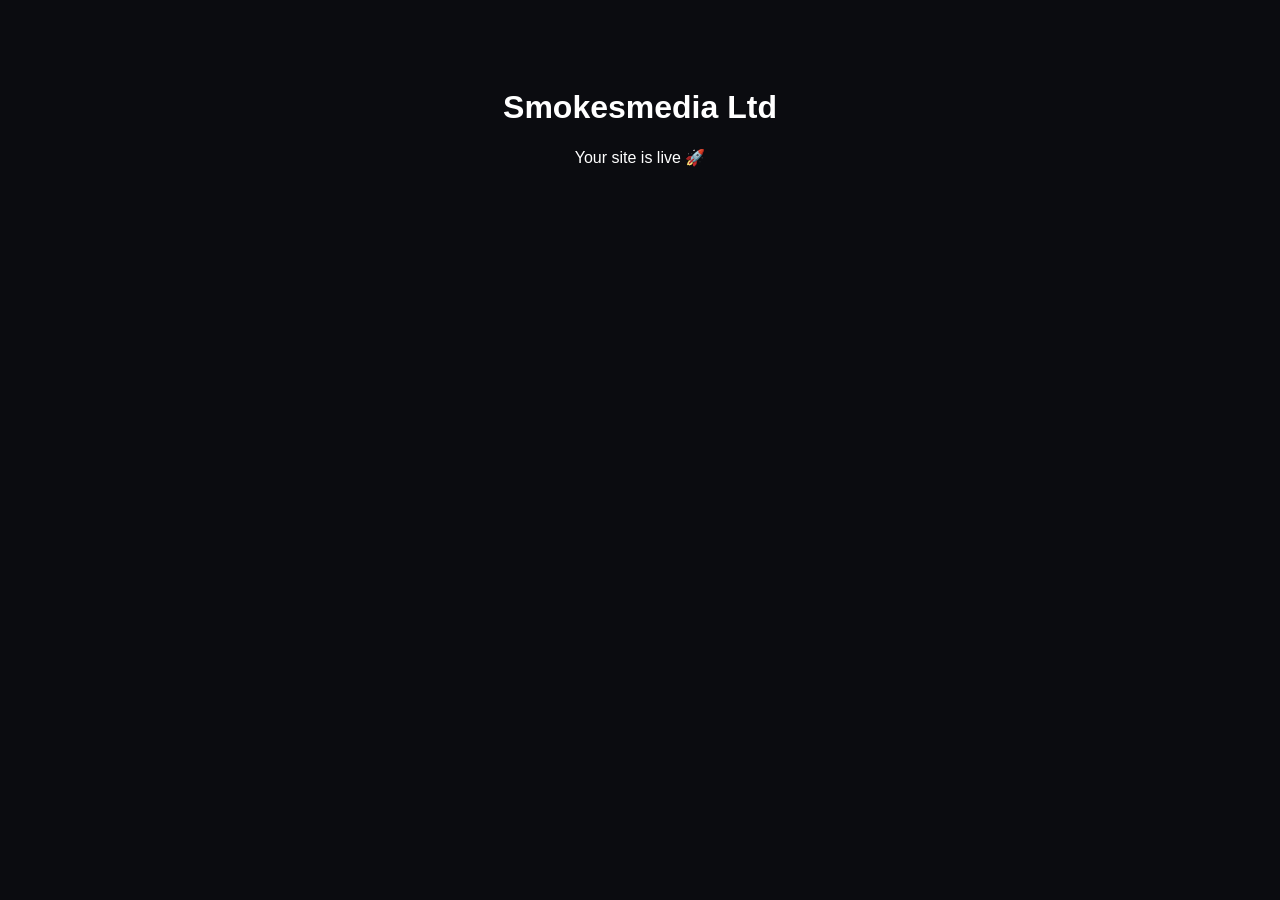
==== index.html @ ac662ad2 "Create index.html" ====
<!doctype html>
<html>
<head>
  <meta charset="utf-8">
  <title>Smokesmedia Ltd</title>
</head>

<body style="background:#0b0c10;color:white;font-family:Arial;text-align:center;padding:60px">

<h1>Smokesmedia Ltd</h1>
<p>Your site is live 🚀</p>

</body>
</html>
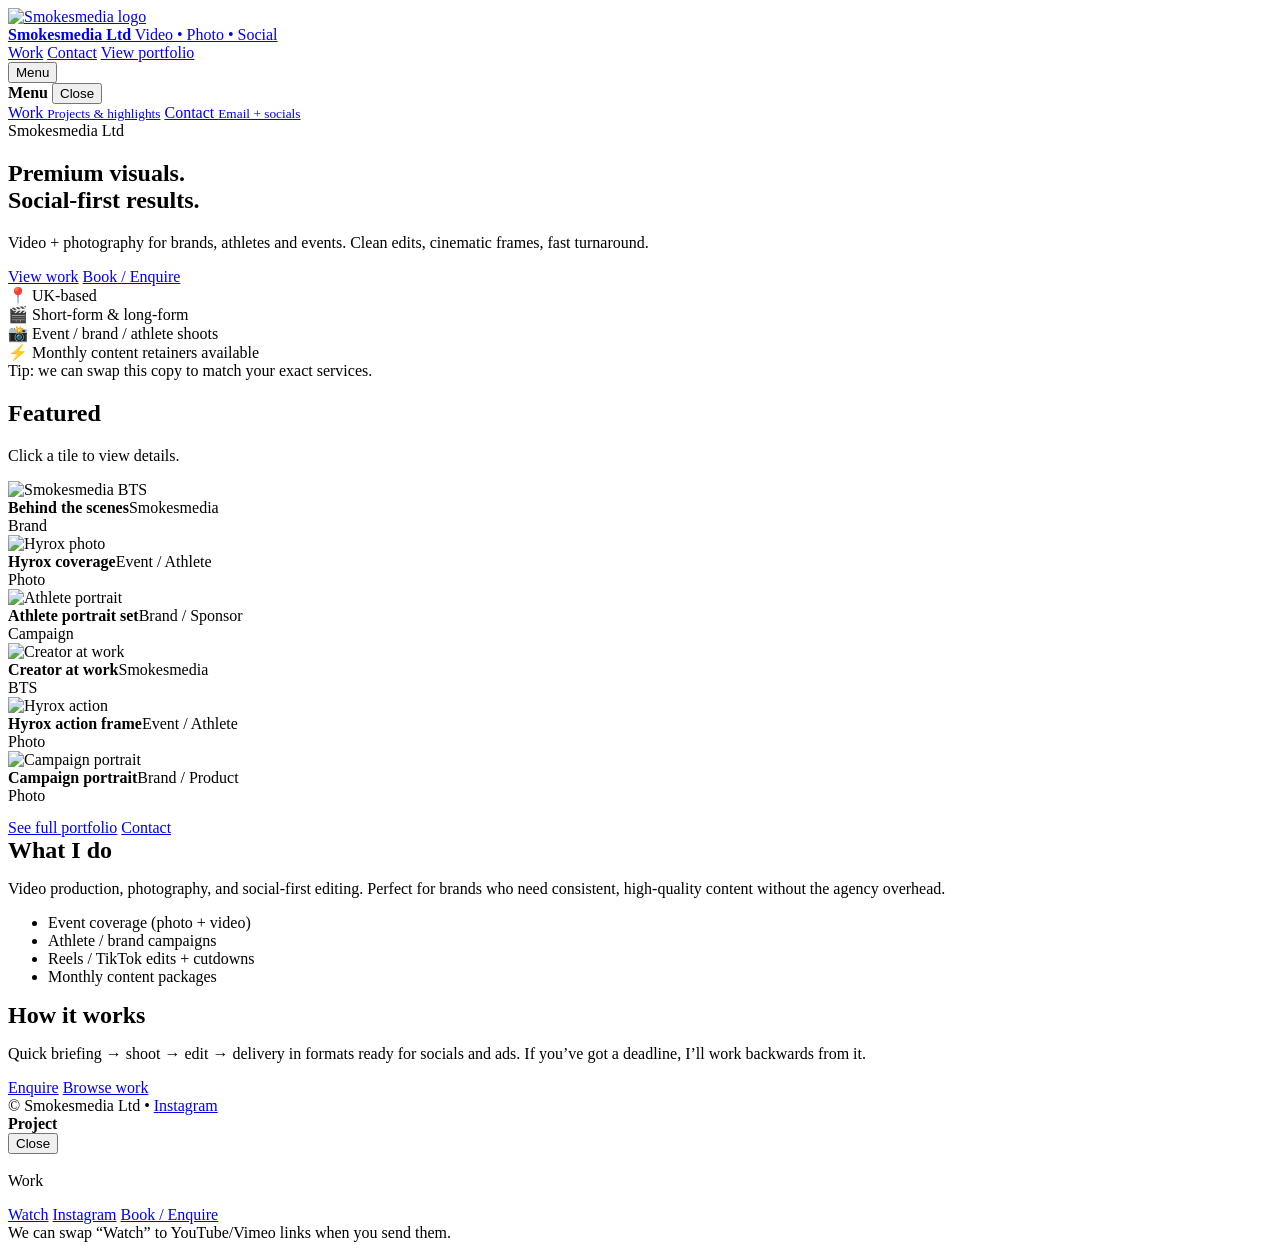
==== commit 76ad8f2a: "Update index.html" ====
--- a/index.html
+++ b/index.html
@@ -1,14 +1,252 @@
 <!doctype html>
-<html>
+<html lang="en">
 <head>
-  <meta charset="utf-8">
-  <title>Smokesmedia Ltd</title>
+  <meta charset="utf-8" />
+  <meta name="viewport" content="width=device-width, initial-scale=1" />
+  <title>Smokesmedia Ltd — Visual-first video & content</title>
+  <meta name="description" content="Smokesmedia Ltd — video, photo and social-first content. Portfolio + client work." />
+  <link rel="stylesheet" href="styles.css" />
 </head>
-
-<body style="background:#0b0c10;color:white;font-family:Arial;text-align:center;padding:60px">
-
-<h1>Smokesmedia Ltd</h1>
-<p>Your site is live 🚀</p>
-
+<body>
+
+<header class="header">
+  <div class="container nav">
+    <a class="brand" href="./">
+      <img class="logo" src="assets/img/logo.png" alt="Smokesmedia logo">
+      <div class="brand-title">
+        <strong>Smokesmedia Ltd</strong>
+        <span>Video • Photo • Social</span>
+      </div>
+    </a>
+
+    <nav class="links">
+      <a href="./work.html">Work</a>
+      <a href="./contact.html">Contact</a>
+      <a class="pill" href="./work.html">View portfolio</a>
+    </nav>
+
+    <button class="menu-btn" data-open-drawer>Menu</button>
+  </div>
+</header>
+
+<!-- Mobile Drawer -->
+<div class="drawer" data-drawer>
+  <div class="drawer-panel">
+    <div class="row">
+      <strong>Menu</strong>
+      <button class="icon-btn" data-close-drawer>Close</button>
+    </div>
+    <nav>
+      <a href="./work.html">Work <small>Projects & highlights</small></a>
+      <a href="./contact.html">Contact <small>Email + socials</small></a>
+    </nav>
+  </div>
+</div>
+
+<main>
+  <section class="hero">
+    <div class="container hero-top">
+      <div>
+        <div class="kicker">Smokesmedia Ltd</div>
+        <h1>Premium visuals.<br/>Social-first results.</h1>
+        <p class="lead">
+          Video + photography for brands, athletes and events. Clean edits, cinematic frames, fast turnaround.
+        </p>
+
+        <div class="cta-row">
+          <a class="btn primary" href="./work.html">View work</a>
+          <a class="btn" href="./contact.html">Book / Enquire</a>
+        </div>
+      </div>
+
+      <aside class="hero-card">
+        <div class="mini">
+          <div>📍 UK-based</div>
+          <div>🎬 Short-form & long-form</div>
+          <div>📸 Event / brand / athlete shoots</div>
+          <div>⚡ Monthly content retainers available</div>
+        </div>
+        <div class="note">Tip: we can swap this copy to match your exact services.</div>
+      </aside>
+    </div>
+  </section>
+
+  <section class="section">
+    <div class="container">
+      <div class="section-head">
+        <h2>Featured</h2>
+        <p>Click a tile to view details.</p>
+      </div>
+
+      <!-- Masonry grid: mix of YOU + work -->
+      <div class="masonry">
+        <!-- Replace these image paths with your uploaded files -->
+        <div class="tile" data-tile
+          data-title="Behind the scenes"
+          data-client="Smokesmedia"
+          data-tag="Brand"
+          data-desc="On-location coverage and BTS moments that build trust and show process."
+          data-image="assets/img/me-1.jpg"
+          data-watch="#"
+          data-ig="#">
+          <img src="assets/img/me-1.jpg" alt="Smokesmedia BTS">
+          <div class="cap">
+            <div class="t"><strong>Behind the scenes</strong><span>Smokesmedia</span></div>
+            <div class="badge">Brand</div>
+          </div>
+        </div>
+
+        <div class="tile" data-tile
+          data-title="Hyrox coverage"
+          data-client="Event / Athlete"
+          data-tag="Photo"
+          data-desc="Cinematic black & white frames with motion and atmosphere."
+          data-image="assets/img/work-1.jpg"
+          data-watch="#"
+          data-ig="#">
+          <img src="assets/img/work-1.jpg" alt="Hyrox photo">
+          <div class="cap">
+            <div class="t"><strong>Hyrox coverage</strong><span>Event / Athlete</span></div>
+            <div class="badge">Photo</div>
+          </div>
+        </div>
+
+        <div class="tile" data-tile
+          data-title="Athlete portrait set"
+          data-client="Brand / Sponsor"
+          data-tag="Campaign"
+          data-desc="Studio-style portraits with dramatic lighting for ads + socials."
+          data-image="assets/img/work-6.jpg"
+          data-watch="#"
+          data-ig="#">
+          <img src="assets/img/work-6.jpg" alt="Athlete portrait">
+          <div class="cap">
+            <div class="t"><strong>Athlete portrait set</strong><span>Brand / Sponsor</span></div>
+            <div class="badge">Campaign</div>
+          </div>
+        </div>
+
+        <div class="tile" data-tile
+          data-title="Creator at work"
+          data-client="Smokesmedia"
+          data-tag="BTS"
+          data-desc="Candid shots for about pages and press kits."
+          data-image="assets/img/me-2.jpg"
+          data-watch="#"
+          data-ig="#">
+          <img src="assets/img/me-2.jpg" alt="Creator at work">
+          <div class="cap">
+            <div class="t"><strong>Creator at work</strong><span>Smokesmedia</span></div>
+            <div class="badge">BTS</div>
+          </div>
+        </div>
+
+        <div class="tile" data-tile
+          data-title="Hyrox action frame"
+          data-client="Event / Athlete"
+          data-tag="Photo"
+          data-desc="Action + motion blur frames that feel fast and energetic."
+          data-image="assets/img/work-3.jpg"
+          data-watch="#"
+          data-ig="#">
+          <img src="assets/img/work-3.jpg" alt="Hyrox action">
+          <div class="cap">
+            <div class="t"><strong>Hyrox action frame</strong><span>Event / Athlete</span></div>
+            <div class="badge">Photo</div>
+          </div>
+        </div>
+
+        <div class="tile" data-tile
+          data-title="Campaign portrait (red light)"
+          data-client="Brand / Product"
+          data-tag="Photo"
+          data-desc="Premium hero images for product + paid ads."
+          data-image="assets/img/work-7.jpg"
+          data-watch="#"
+          data-ig="#">
+          <img src="assets/img/work-7.jpg" alt="Campaign portrait">
+          <div class="cap">
+            <div class="t"><strong>Campaign portrait</strong><span>Brand / Product</span></div>
+            <div class="badge">Photo</div>
+          </div>
+        </div>
+      </div>
+
+      <div class="cta-row" style="margin-top:14px;">
+        <a class="btn primary" href="./work.html">See full portfolio</a>
+        <a class="btn" href="./contact.html">Contact</a>
+      </div>
+    </div>
+  </section>
+
+  <section class="section">
+    <div class="container split">
+      <div class="card">
+        <h2 style="margin:0 0 8px;">What I do</h2>
+        <p>
+          Video production, photography, and social-first editing. Perfect for brands who need consistent,
+          high-quality content without the agency overhead.
+        </p>
+        <ul class="list">
+          <li>Event coverage (photo + video)</li>
+          <li>Athlete / brand campaigns</li>
+          <li>Reels / TikTok edits + cutdowns</li>
+          <li>Monthly content packages</li>
+        </ul>
+      </div>
+
+      <div class="card">
+        <h2 style="margin:0 0 8px;">How it works</h2>
+        <p>
+          Quick briefing → shoot → edit → delivery in formats ready for socials and ads.
+          If you’ve got a deadline, I’ll work backwards from it.
+        </p>
+        <div class="cta-row" style="margin-top:12px;">
+          <a class="btn primary" href="./contact.html">Enquire</a>
+          <a class="btn" href="./work.html">Browse work</a>
+        </div>
+      </div>
+    </div>
+  </section>
+</main>
+
+<footer class="footer">
+  <div class="container">
+    © <span data-year></span> Smokesmedia Ltd • <a href="https://instagram.com/smokesmedia" target="_blank" rel="noreferrer">Instagram</a>
+  </div>
+</footer>
+
+<!-- Modal -->
+<div class="modal" data-modal>
+  <div class="modal-inner">
+    <div class="modal-top">
+      <div class="meta">
+        <strong data-modal-title>Project</strong>
+        <span data-modal-sub></span>
+      </div>
+      <button class="icon-btn" data-modal-close>Close</button>
+    </div>
+
+    <div class="modal-body">
+      <div class="modal-media">
+        <img data-modal-img src="" alt="">
+      </div>
+      <div class="modal-info">
+        <div class="badge" data-modal-tag style="margin-bottom:10px;">Work</div>
+        <p data-modal-desc></p>
+
+        <div class="modal-actions">
+          <a class="btn primary" data-modal-watch href="#" target="_blank" rel="noreferrer">Watch</a>
+          <a class="btn" data-modal-ig href="#" target="_blank" rel="noreferrer">Instagram</a>
+          <a class="btn" href="./contact.html">Book / Enquire</a>
+        </div>
+
+        <div class="note">We can swap “Watch” to YouTube/Vimeo links when you send them.</div>
+      </div>
+    </div>
+  </div>
+</div>
+
+<script src="script.js"></script>
 </body>
 </html>
